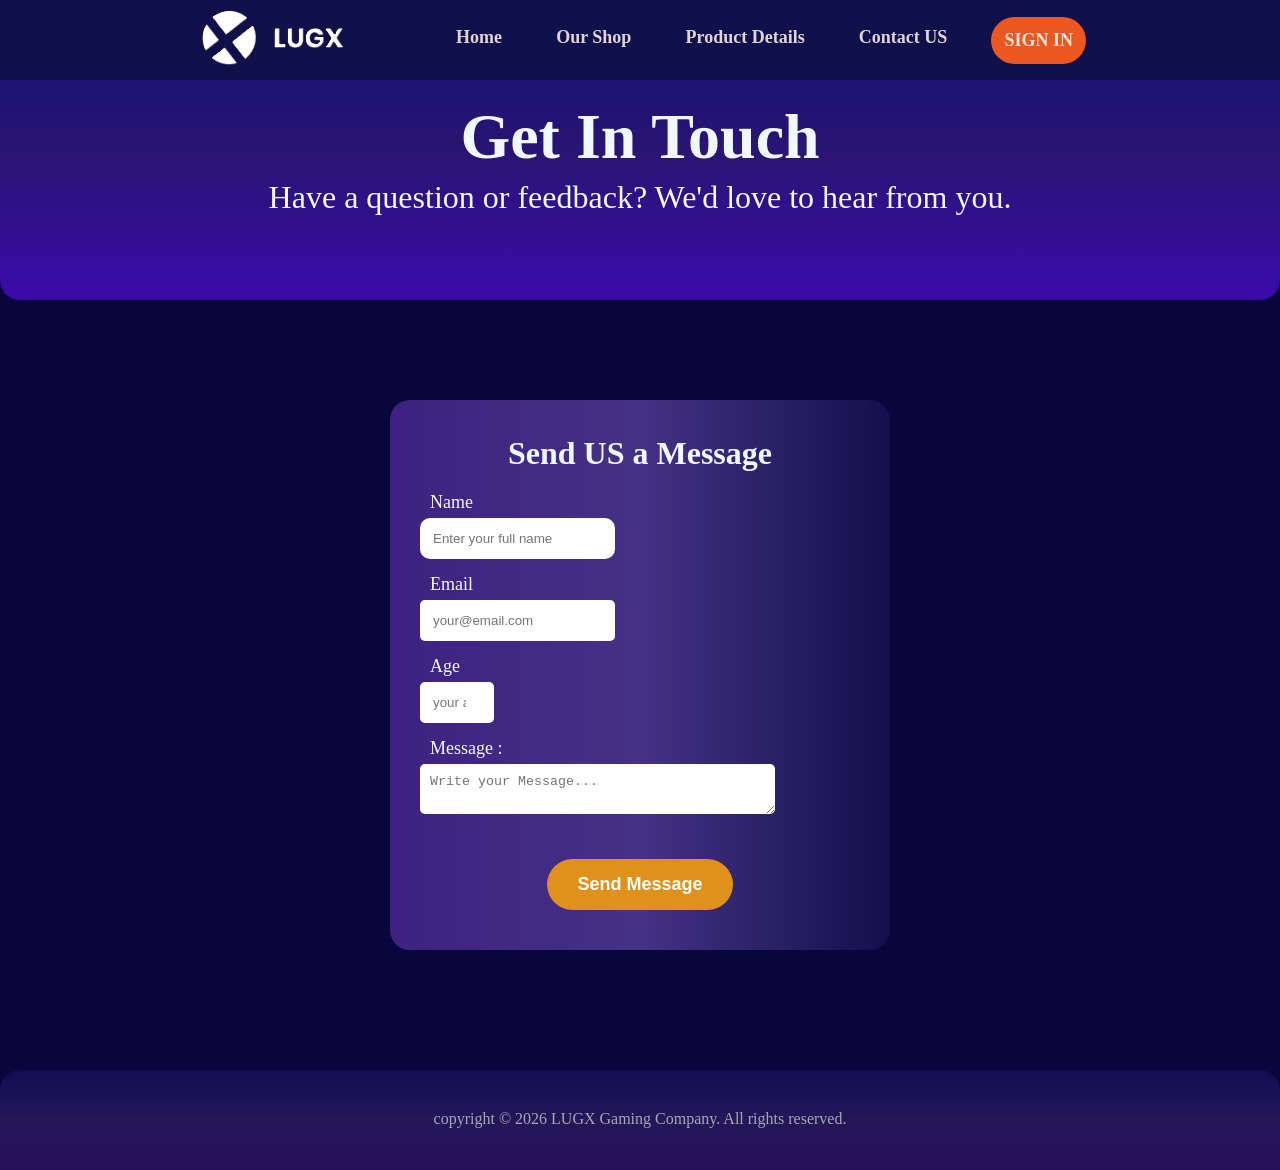
==== contact.html @ ef9e02f5 "upload project" ====
<!DOCTYPE html>
<html lang="en">
<head>
    <meta charset="UTF-8">
    <meta name="viewport" content="width=device-width, initial-scale=1.0">
    <title>ContactUS</title>
    <link rel="stylesheet" href="Style.css">
</head>
<body>
     <div class="navbar">  
      <div> 
        <img class="logo" src="image/Logo.png">
      </div>
      <div class="headcontainer">
        <a href="index.html" class="homebtn">Home</a>
        <a href="#sec-ourshop" class="ourshopbtn">Our Shop</a> 
        <a href="#prductdetails" class="Productbtn">Product Details</a>
        <a href="contact.html" class="contactbtn">Contact US</a>
       <a href="#openBtn" id="openBtn">SIGN IN</a>
       </div>
      </div>
    </div>
    
    <div class="contactpage">
        <div class="contacthead">
        <h1 class="contactheadlina1">Get In Touch</h1>
        <h1 class="contactheadline2">Have a question or feedback? We'd love to hear from you.</h1>
        </div>
   <form>
      <div class="seccontactus">
         <h2 class="send1" >Send US a Message</h2>
        <label for="name" class="lab1"> Name</label>
        <input type="text" name="name"class="lab2" placeholder="Enter your full name" required>
        
        <label for="email" class="lab3">Email </label>
        <input type="email" name="email"  class="lab4" placeholder="your@email.com" required>
        
        <label for="Age" class="age">Age</label>
        <input type="number" min="18" max="100" size="7" value="18:100" class="age2" placeholder="your age">

        <label for="Message" class="mass">Message :</label>
        <textarea name="Message" rows="2" cols="40" maxlength="200"
         placeholder="Write your Message..." class="mass2"></textarea>
       
         <button type="submit" class="send"> Send Message</button>
       </div>
   </form>
    <div class="finalp">
   <p class="finalptext">copyright © 2026 LUGX Gaming Company. All rights reserved.</p>
     </div>
   </div>
  </div>
</body>
</html>
---- Style.css ----
*{
  box-sizing: border-box;
  margin: 0;
  padding: 0;
}
body{
 background-color: rgb(6, 6, 24);
}
.navbar{
    color: aliceblue;
    position: fixed;
    top: 0;
    right:0;
    left: 0;
    width: 100%;
    height: 80px;
    display: flex;
    justify-content: center;
    align-items: center;
    z-index: 1000;
    gap: 100px;
    background-color: rgb(16, 16, 75);
}
@media (min-width: 1024) {
  
  .homesectionwidth{
       width: 100%;
  }

}
.logo:hover{
   width: 110%;
}

.headcontainer{
  display: flex;
  justify-content: space-between;
  width: 50%;
  transition: 0.4s;
}
.homebtn{
  padding-top:5px;
  padding: 10PX;
  color: rgb(226, 212, 212);
  font-size: 18px;
  font-weight: 600;
  border-radius: 45px;
  text-decoration: none;
  
}

.homebtn:hover{
  background :linear-gradient(to right,#52096e,#1232bd);
  padding: 20px;
  color: white;
  transition: 0.5s;

}
.ourshopbtn{ 
  padding-top:5px;
  padding: 10PX;
  color: rgb(226, 212, 212);
  font-size: 18px;
  font-weight: 600;
  border-radius: 45px;
  text-decoration: none;
}

.ourshopbtn:hover{
 background :linear-gradient(to right,#52096e,#1232bd);
  padding: 20px;
  color: white;
  transition: 0.5s;
}
.Productbtn{
  padding-top:5px;
  padding: 10PX;
  color: rgb(226, 212, 212);
  font-size: 18px;
  font-weight: 600;
  border-radius: 45px;
  text-decoration: none;
}
.Productbtn:hover{
 background :linear-gradient(to right,#52096e,#1232bd);
  padding: 20px;
  color: white;
  transition: 0.5s;
}
.contactbtn{
  padding-top:5px;
  padding: 10PX;
  color: rgb(226, 212, 212);
  font-size: 18px;
  font-weight: 600;
  border-radius: 45px;
  text-decoration: none;
}
.contactbtn:hover{
background :linear-gradient(to right,#52096e,#1232bd); 
  padding: 20px;
  color: white;
  transition: 0.5s;
}
#openBtn{
  padding-top:5px;
  padding: 13PX;
  color: rgba(255, 255, 255, 0.829);
  background-color:rgb(235, 87, 33) ;
  font-size: 18px;
  font-weight: 600;
  border-radius: 45px;
  text-decoration: none;
}
#openBtn:hover{
  background-color: rgb(235, 87, 33);
  padding: 20px;
  color: white;
  transition: 0.5s;
}
/************************************************/
/* لما البوب اب يفتح */
.blur{
    filter: blur(8px);
}

/* popup */

.popup{
    position: fixed;
    top: 0;
    left: 0;

    width: 100%;
    height: 100vh;

    display: none;

    justify-content: center;
    align-items: center;
}

/* صندوق اللوجين */

.login-box{
    width: 420px;
    padding: 40px;

    border-radius: 25px;

    background: rgba(0,0,0,0.3);

    backdrop-filter: blur(15px);

    border: 2px solid #00aaff;

    box-shadow: 0 0 25px #00aaff;

    position: relative;

    animation: popup 0.4s ease;
}

@keyframes popup{
    from{
        transform: scale(0.7);
        opacity: 0;
    }

    to{
        transform: scale(1);
        opacity: 1;
    }
}

.login-box h2{
    color: white;
    text-align: center;
    margin-bottom: 30px;
    font-size: 40px;
}

/* inputs */

.login-box input{
    width: 100%;
    padding: 15px;

    margin-bottom: 20px;

    border: 2px solid #4cc9ff;

    border-radius: 30px;

    background: transparent;

    outline: none;

    color: white;
    font-size: 18px;
}

/* زرار */

.login-btn{
    width: 100%;
    padding: 15px;

    border: none;

    border-radius: 30px;

    background: #f5c16c;

    font-weight: bold;

    cursor: pointer;
}

/* زرار القفل */

.close-btn{
    position: absolute;
    top: 15px;
    right: 20px;

    font-size: 35px;
    color: white;

    cursor: pointer;}

/************************************************/

.contactpage{
    width: 100%;
    height: 70%;
    max-width: 2000px;
   background-color: rgb(7, 7, 61);
    
}
.contacthead{
  width: 100%;
  height: 300px;
  background :linear-gradient(to top,#3a0aaa,#291572,hsl(241, 78%, 26%));
  text-align: center;
  border-radius: 20px 20px 20px 20px;
  
}
.contactheadlina1{
  padding-top: 100px;
  color: aliceblue;
  font-weight: 800;
  font-size: 400%;
}
.contactheadline2{
  padding-top: 5px;
  color: aliceblue;
  font-weight: 500;
}
.seccontactus{
  display: block;
  justify-content: center;
  text-align: center;
  background :linear-gradient(to right,#3e2181,#443285,hsl(241, 64%, 18%));
  width: 500px;
  height: 550px;
  border-radius: 20px 20px 20px 20px; 
  border: rgb(84, 81, 133);
  margin: auto;
  margin-top: 100px;
}

.send1{
  padding-top: 35px;
  color: aliceblue;
  font-size: xx-large;
}
.lab1{
margin-top: 20px;
text-align: left;
display: block;
color: aliceblue;
font-size: large;
padding-left: 40px;
}

.lab2{
color: aliceblue;
display: block;
border: 10px;
border-radius: 10px;
color: black;
padding: 13px;
margin-top: 5px;
margin-left: 30px;
} 

.lab3{
color: aliceblue;
text-align: left;
display: block;
font-size: large;
margin-top: 15px;
padding-left: 40px;
}

.lab4{
display: block;
color: black;
border: 10px;
border-radius: 5px;
padding: 13px;
margin-top: 5px;
margin-left: 30px;
} 
.age{
text-align: left;
display: block;
color: aliceblue;
font-size: large;
margin-top: 15px;
padding-left: 40px;
}

.age2{
display: block;
border: 10px;
color: rgb(1, 1, 2);
border-radius: 5px;
padding: 13px;
margin-top: 5px;
margin-left: 30px;
}
.mass{
text-align: left;
display: block;
color: aliceblue;
font-size: large;
margin-top: 15px;
padding-left: 40px;
}

.mass2{
display: block;
color: rgb(1, 2, 2);
border: 10px;
border-radius: 5px;
padding: 10px;
margin-top: 5px;
margin-left: 30px;
}

.send{
  background-color: rgb(224, 145, 27);
  padding-left: 30px;
  padding-right: 30px;
  padding-top:15px;
  padding-bottom: 15px;
  color: white;
  font-size: 18px;
  font-weight: 600;
  border: 0;
  border-radius: 80px;
  transition: 0.5s;
  border: 100px;
  border-radius: 100px;
  transition: 0.8s;
  margin-top: 45px;
}
.send:hover{
  padding-left: 15px;
  padding-right: 15px;
}
.finalp{
  width: 100%;
  height: 100px;
  background :linear-gradient(to top,#26105a,#251758,hsl(241, 73%, 19%));
  color: aliceblue;
  border-radius: 20px 20px 0px 0px; 
  margin-top: 120px;
}
.finalptext{
  padding-top: 40px;
  text-align: center;
  justify-content: center;
  color: rgb(160, 170, 179);
  font-weight: 500;
}
#homesection{ 
    width: 100%;
    max-width: 2000px;
    overflow-x: hidden;
    height: auto;
    background-color: rgb(6, 6, 24);

}
 .hero{
  height: 700px;
  justify-content: space-between;
  align-items: flex-start;
  background :linear-gradient(to right,#30166b,#443285,hsl(241, 64%, 18%));
  padding-top: 100px;
  border-radius: 20px 20px 40px 40px;
}
.textmainpage{
 padding-left: 110px;
}

.bigline{
 margin-top: 40px;
 color: antiquewhite;
 font-weight:bold;
 font-size: 280%;

}

.welcomebtn{
  width: 60px;
  color: rgb(235, 87, 33);
  font-size: x-large;
  white-space: nowrap;
  padding-top: 80px;
  font-family: 'Franklin Gothic Medium', 'Arial Narrow', Arial, sans-serif;
}

.deatilstext{
  margin-top: 30px;
  color: rgb(170, 167, 167);
  font-size: x-large;
  width: 50%;
}

.Search1{
 padding: 20px 15px;
 width: 20%;
 border: 2px dashed white;;
 margin-top: 40px;
 border-radius: 30px;
 background:linear-gradient(to right,#30166b,#443285,hsl(241, 64%, 18%)); 
 color: gray;
 font-size: large;
 text-align: center;
}
.Search1:hover{
  margin-top: 2px;
}

.searchbtn{
  padding: 20px 25px;
  margin-top: 40px;
  border: 2px solid rgb(7, 7, 92);
  color: aliceblue;
  background-color: rgb(235, 87, 33);;
  border-radius: 30px;
  margin-left: 20px;
}
.searchbtn:hover{
  padding: 25px;
}
.imghead{
  height: 400px;
  width: 380px;
  border-radius: 20px;
  margin-left: 730px;
  margin-top: -510px;
  border: solid rgb(24, 6, 73);
}
.imghead:hover{
  padding: 5px;
  height: 420px;
  width:410px;
  transform: rotate(-2deg);
  border: dashed white;
}
 .trendinggames-sec{
   margin: 50px;
 }

 .trendingp1{
  color:rgb(235, 87, 33);
  font-size: x-large;
}
 .line2trending{
  display: flex;
 }
 .trendingp2{
  color: white;
  font-size: 300%;
 }
 .viewallbtn{
  padding-top:5px;
  margin-left: 800px;
  padding: 13px;
  color:white;
  font-size: 18px;
  font-weight: 600;
  border-radius: 45px;
  border: none;
  background-color: rgb(235, 87, 33);
 }
.viewallbtn:hover{ 
  padding: 16px;
  
}

.treanding-items{
  display: flex;
  justify-content: center;
  position: relative;
  margin: auto;
  background-color: rgb(6, 6, 24);
  height: 300px;
}
.imgone{
  margin-left: 15px;
  height: 190;
  margin-right: 5px;
  width: 300px;
  border-radius: 10px;
  display: block;
  border:10px beige;
}
.imgp1{
  position: absolute;
  color: rgb(7, 25, 85);
  top: 0;
  margin-left:40px;
  margin-top: 170px;
}
.imgp2{ 
   position: absolute;
  color: rgb(250, 253, 255);
  top: 0;
  margin-left:38px;
  margin-top: 190px;
  font-size: x-large;
}
.logoimg1{
  position: absolute;
  top: 0;
  width: 50px;
  margin-left: 250px;
  margin-top: 170px;
}
.logoimg1:hover{
  padding: 5px;
}

.imgone:hover{
  box-shadow: 20px 10px 20px #2a0581;
  padding: 5px;
}
  .imgtwo{
  margin-left: 5px;
  height: 190;
  margin-right: 5px;
  width: 300px;
  border-radius: 10px;
  display: block;
  border:10px beige;
}
.imgp3{
  position: absolute;
  color: rgb(7, 25, 85);
  top: 0;
  margin-left:40px;
  margin-top: 170px;
}
.imgp4{  position: absolute;
  color: rgb(250, 253, 255);
  top: 0;
  margin-left:38px;
  margin-top: 190px;
  font-size: x-large;
}
.logoimg2{
  position: absolute;
  top: 0;
  width: 50px;
  margin-left: 250px;
  margin-top: 170px;
}
.logoimg2:hover{
  padding: 5px;
}
.imgtwo:hover{
  box-shadow: 20px 10px 20px #2a0581;
  padding: 5px;
}

.imgthree{
  margin-left: 5px;
  height: 190;
  width: 300px;
  margin-right: 5px;
  border-radius: 10px;
  display: block;
  border:10px beige;
}
.imgp5{
  position: absolute;
  color: rgb(7, 25, 85);
  top: 0;
  margin-left:40px;
  margin-top: 170px;
}
.imgp6{  position: absolute;
  color: rgb(250, 253, 255);
  top: 0;
  margin-left:38px;
  margin-top: 190px;
  font-size: x-large;
}
.logoimg3{
  position: absolute;
  top: 0;
  width: 50px;
  margin-left: 250px;
  margin-top: 170px;
}
.logoimg3:hover{
  padding: 5px;
}
.imgthree:hover{
  box-shadow: 20px 10px 20px #2a0581;
  padding: 5px;
}

.imgfour{
  margin-left: 5px;
  margin-right: 15px;
  height: 190;
  width: 300px;
  border-radius: 10px;
  display: block;
  border:10px beige;
}
.imgp7{
  position: absolute;
  color:  rgb(7, 25, 85);
  top: 0;
  margin-left:40px;
  margin-top: 170px;
}
.imgp8{  position: absolute;
  color: rgb(250, 253, 255);
  top: 0;
  margin-left:38px;
  margin-top: 190px;
  font-size: x-large;
}
.logoimg4{
  position: absolute;
  top: 0;
  width: 50px;
  margin-left: 250px;
  margin-top: 170px;
}
.logoimg4:hover{
  padding: 5px;
}
.imgfour:hover{
  box-shadow: 20px 10px 20px #2a0581;
  padding: 5px;
}
  
#prductdetails{
  background-color: rgb(6, 6, 24);
}
.topgames-sec{
  height: 550px;
  background :linear-gradient(to right,#30166b,#443285,hsl(241, 64%, 18%));
  border-radius: 40px 40px 40px 40px;
}
 .topp1{
  margin-left: 70px;
  padding-top: 50px;
  color:rgb(235, 87, 33);
  font-size: x-large;
  font-weight: bold;
 }

 .line2top{
  padding-top: 30px;
  display: flex;

 }
 .topp2{
  color: white;
  font-size: 300%;
  margin-left: 40px;
  

 }
 .viewallbtn2{
  margin-left: 900px;
  color:white;
  font-size: 18px;
  font-weight: 600;
  padding: 20px;
  border-radius: 45px;
  border: none;
  background-color: rgb(235, 87, 33);
 }
.viewallbtn2:hover{ 
  padding: 22px;
}

.sec-top-items{
  display: flex;
  justify-content: center;
  margin-right: 10px;
 
}
.topitems1{
  width: 195px;
  height: 280px;
  overflow: hidden ;
  background-color: #0d012e;
  margin-right: 7px;
  border: 2px solid;
  border-radius: 10px;
  margin-top: 60px;
}
.infoimg1{
 padding:20px ;
 text-align: center;
 color: aliceblue;
 font-size: large;
}
.topimgp1{
  color: rgb(193, 197, 201);
  margin-bottom: 10px;
}
.topimgbtn1{
  color:white;
  font-size: 15px;
  padding: 10px;
  margin-top: 7px;
  border-radius: 25px;
  border: none;
  background-color: rgb(235, 87, 33);
}
.topitems1:hover{
  box-shadow: 20px 20px 20px #805bd6;
  padding: 3px;
}

.topitems2{
  width: 195px;
  height: 280px;
  overflow: hidden ;
  background-color: #0d012e;
  border: 2px solid;
  margin-right: 7px;
  border-radius: 10px;
  margin-top: 60px;
}
.infoimg2{
 text-align: center;
 color: aliceblue;
 font-size: large;
}
.topimgp2{
  color: rgb(193, 197, 201);
  margin-top: 15px;
  margin-bottom:10px ;
}
.topimgbtn2{
  color:white;
  font-size: 15px;
  padding: 10px;
  margin-top: 7px;
  border-radius: 25px;
  border: none;
  background-color: rgb(235, 87, 33);
}
.topitems2:hover{
  box-shadow: 20px 20px 20px #805bd6;
  padding: 3px;
}

.topitems3{
  width: 195px;
  height: 280px;
  overflow: hidden ;
  background-color: #0d012e;
  border: 2px solid;
  border-radius: 10px;
  margin-top: 60px;
   margin-right: 7px;
}
.infoimg3{
 text-align: center;
 color: aliceblue;
 font-size: large;
}
.topimgp3{
  color: rgb(193, 197, 201);
  width: 80px;
  margin-top: 15px;
  margin-bottom:10px;
  margin-left: 55px;
}

.topimgbtn3{
  color:white;
  font-size: 15px;
  padding: 10px;
  margin-top: 7px;
  border-radius: 25px;
  border: none;
  background-color: rgb(235, 87, 33);
}
.topitems3:hover{
  box-shadow: 20px 20px 20px #805bd6;
  padding: 3px;
}
.topitems4{
  width: 195px;
  height: 280px;
  overflow: hidden ;
  background-color: #0d012e;
  border: 2px solid;
  border-radius: 10px;
  margin-top: 60px;
 margin-right: 7px;
}
.infoimg4{
 text-align: center;
 color: aliceblue;
 font-size: large;
}
.topimgp4{
  color: rgb(193, 197, 201);
  width: 80px;
  margin-top: 15px;
  margin-bottom:10px;
  margin-left: 55px;
}

.topimgbtn4{
  color:white;
  font-size: 15px;
  padding: 10px;
  margin-top: 7px;
  border-radius: 25px;
  border: none;
  background-color: rgb(235, 87, 33);
}
.topitems4:hover{
  box-shadow: 20px 20px 20px #805bd6;
  padding: 3px;
}



.topitems5{
  width: 195px;
  height: 280px;
  overflow: hidden ;
  background-color: #0d012e;
  border: 2px solid;
  border-radius: 10px;
  margin-top: 60px;
 margin-right: 7px;
}
.infoimg5{
 text-align: center;
 color: aliceblue;
 font-size: large;
}
.topimgp5{
  color: rgb(193, 197, 201);
  width: 80px;
  margin-top: 15px;
  margin-bottom:10px;
  margin-left: 55px;
}

.topimgbtn5{
  color:white;
  font-size: 15px;
  padding: 10px;
  margin-top: 7px;
  border-radius: 25px;
  border: none;
  background-color: rgb(235, 87, 33);
}
.topitems5:hover{
  box-shadow: 20px 20px 20px #805bd6;
  padding: 3px;
}

.topitems6{
  width: 195px;
  height: 280px;
  overflow: hidden ;
  background-color: #0d012e;
  border: 2px solid;
  border-radius: 10px;
  margin-top: 60px;
 margin-right: 7px;
}
.infoimg6{
 text-align: center;
 color: aliceblue;
 font-size: large;
}
.topimgp6{
  color: rgb(193, 197, 201);
  width: 80px;
  margin-top: 15px;
  margin-bottom:10px;
  margin-left: 55px;
}
.topimgbtn6{
  color:white;
  font-size: 15px;
  padding: 10px;
  margin-top: 7px;
  border-radius: 25px;
  border: none;
  background-color: rgb(235, 87, 33);
}
.topitems6:hover{
  box-shadow: 20px 20px 20px #805bd6;
  padding: 3px;
}

.lastsectionp1{
  margin-top: 100px;
  text-align: center;
  color: rgb(241, 103, 52);
  font-size: xx-large;
  font-weight: bold;
}
.lastsectionp2{
  margin-top:20px ;
  text-align: center;
  color: white;
  font-size: 300%;
  font-weight: bold;
}

.lastsection{
  display: flex;
  margin-top: 50px;
  justify-content: center;
}

.secaction{
  width: 250px;
  height: 200px;
  overflow: hidden ;
  text-align: center;
  background-color: #1a0541;
  margin-right: 2px;
  border: 1px solid rgb(5, 5, 102);
  border-radius: 20px;
  margin-top: 2px;
  font-size: x-large;
  color: aliceblue;
}
.secactionp1{
  padding-top: 8px;
}
.secactionimg{
 padding-top: 15px;
}
.secaction:hover{
  box-shadow: 20px 20px 20px #4914c5; 
  padding: 3px;
}

.secRPG{
  width: 250px;
  height: 200px;
  text-align: center;
  overflow: hidden ;
  background-color: #1a0541;
  margin-left: 5px;
  margin: 5px;
  border: 1px solid rgb(5, 5, 102);
  border-radius: 20px;
  padding-top: 7px;
  margin-top: 2px;
  font-size: x-large;
  color: aliceblue;
}
.secRPGp1{
  padding-top: 8px;
}
.secRPGimg{
 padding-top: 15px;
}
.secRPG:hover{
   box-shadow: 20px 20px 20px #4914c5; 
  padding: 3px;
}

.secAdventure{
  width: 250px;
  height: 200px;
  overflow: hidden ;
  text-align: center;
  background-color: #1a0541;
   margin-right: 5px;
  border: 1px solid rgb(5, 5, 102);
  border-radius: 20px;
  padding-top: 10px;
  margin-top: 2px;
  font-size: x-large;
  color: aliceblue;
}
.secAdventureimg{
 padding-top: 15px;
}
.secAdventure:hover{
  box-shadow: 20px 20px 20px #4914c5; 
  padding: 3px;
}

.secShooter{
  width: 250px;
  height: 200px;
  overflow: hidden ;
  text-align: center;
  background-color: #1a0541;
  border: 1px solid rgb(5, 5, 102);
  border-radius: 20px;
  padding-top: 10px;
  margin-right:5px;
  margin-top: 2px;
  font-size: x-large;
  color: aliceblue;
}
.secShooterimg{
 padding-top: 15px;
}
.secShooter:hover{
  box-shadow: 20px 20px 20px #4914c5;  
  padding: 3px;
}

.secstrategy{
  width: 250px;
  height: 200px;
  overflow: hidden ;
  text-align: center;
  background-color: #1a0541;
  border: 1px solid rgb(5, 5, 102);
  border-radius: 20px;
  padding-top: 10px;
  margin-right:5px;
  margin-top: 2px;
  font-size: x-large;
  color: aliceblue;
}
.secstrategyimg{
 padding-top: 15px;
}
.secstrategy:hover{
  box-shadow: 20px 20px 20px #4914c5;  
  padding: 3px;
}

.Lasttexthomese{
  text-align: center;
  border: none;
  margin-top: 100px;
  margin-bottom: 8px;
  border-radius: 50px;
  padding: 20px;
  width: 400px;
  margin-left: 465px;
  align-items: center;
  background:linear-gradient(to right,#f51eea,#b052d4,#ee31d5,hsl(283, 79%, 38%));;
  font-weight: bold;
  color: white;
}

.finalphomesec{
  width: 100%;
  height: 100px;
  background :linear-gradient(to top,#26105a,#251758,hsl(241, 73%, 19%));
  color: aliceblue;
  border-radius: 20px 20px 0px 0px; 
  margin-top: 120px;
}
.finalptexthomesec{
  padding-top: 40px;
  text-align: center;
  justify-content: center;
  color: rgb(160, 170, 179);
  font-weight: 500;
}
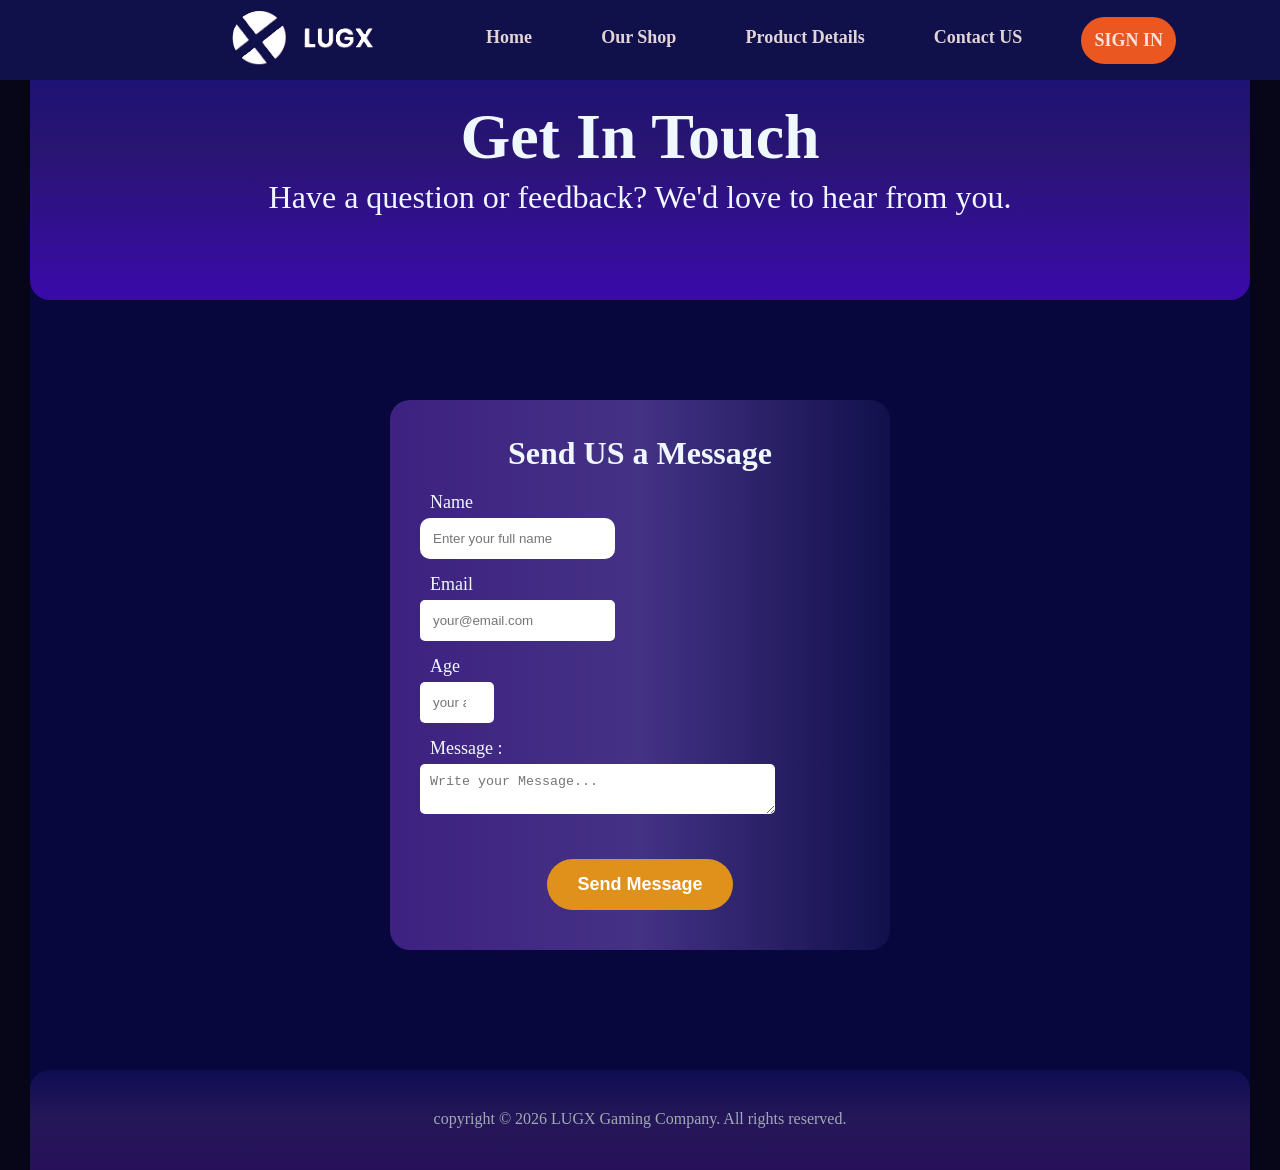
==== commit b3d120e9: "Update contact.html" ====
--- a/contact.html
+++ b/contact.html
@@ -5,6 +5,8 @@
     <meta name="viewport" content="width=device-width, initial-scale=1.0">
     <title>ContactUS</title>
     <link rel="stylesheet" href="Style.css">
+    <script src="index.js"></script>
+    <link rel="shortcut icon" href="image/Logo.png">
 </head>
 <body>
      <div class="navbar">  
@@ -20,7 +22,7 @@
        </div>
       </div>
     </div>
-    
+      <div id="contactpagesec">
     <div class="contactpage">
         <div class="contacthead">
         <h1 class="contactheadlina1">Get In Touch</h1>
@@ -49,6 +51,7 @@
    <p class="finalptext">copyright © 2026 LUGX Gaming Company. All rights reserved.</p>
      </div>
    </div>
-  </div>
+
+        </div></div>
 </body>
-</html>+</html>
--- a/Style.css
+++ b/Style.css
@@ -7,12 +7,13 @@
  background-color: rgb(6, 6, 24);
 }
 .navbar{
+    width: 1400px;
     color: aliceblue;
     position: fixed;
+   margin: auto;
     top: 0;
     right:0;
     left: 0;
-    width: 100%;
     height: 80px;
     display: flex;
     justify-content: center;
@@ -230,9 +231,11 @@
     cursor: pointer;}
 
 /************************************************/
-
+#contactpagesec{
+  width: 1220px;
+  margin: auto;
+}
 .contactpage{
-    width: 100%;
     height: 70%;
     max-width: 2000px;
    background-color: rgb(7, 7, 61);
@@ -388,15 +391,15 @@
 }
 #homesection{ 
     width: 100%;
-    max-width: 2000px;
     overflow-x: hidden;
     height: auto;
     background-color: rgb(6, 6, 24);
 
 }
  .hero{
+   width: 1340px;
   height: 700px;
-  justify-content: space-between;
+  justify-content: center;
   align-items: flex-start;
   background :linear-gradient(to right,#30166b,#443285,hsl(241, 64%, 18%));
   padding-top: 100px;
@@ -472,9 +475,10 @@
   transform: rotate(-2deg);
   border: dashed white;
 }
- .trendinggames-sec{
-   margin: 50px;
- }
+#sec-ourshop{
+  width: 1200px;
+  margin: auto;
+}
 
  .trendingp1{
   color:rgb(235, 87, 33);
@@ -482,6 +486,7 @@
 }
  .line2trending{
   display: flex;
+ justify-content: space-between;
  }
  .trendingp2{
   color: white;
@@ -489,7 +494,6 @@
  }
  .viewallbtn{
   padding-top:5px;
-  margin-left: 800px;
   padding: 13px;
   color:white;
   font-size: 18px;
@@ -666,6 +670,8 @@
   
 #prductdetails{
   background-color: rgb(6, 6, 24);
+  width: 1300px;
+  margin: auto;
 }
 .topgames-sec{
   height: 550px;
@@ -705,12 +711,14 @@
 .viewallbtn2:hover{ 
   padding: 22px;
 }
-
+#lastsectopgames{
+  width: 1300px;
+  margin: auto;
+}
 .sec-top-items{
   display: flex;
   justify-content: center;
   margin-right: 10px;
- 
 }
 .topitems1{
   width: 195px;
@@ -852,8 +860,6 @@
   box-shadow: 20px 20px 20px #805bd6;
   padding: 3px;
 }
-
-
 
 .topitems5{
   width: 195px;
@@ -1066,22 +1072,25 @@
 }
 
 .Lasttexthomese{
+   width: 1300px;
   text-align: center;
+  justify-content: center;
   border: none;
   margin-top: 100px;
   margin-bottom: 8px;
   border-radius: 50px;
   padding: 20px;
   width: 400px;
-  margin-left: 465px;
-  align-items: center;
+   margin: auto;
   background:linear-gradient(to right,#f51eea,#b052d4,#ee31d5,hsl(283, 79%, 38%));;
   font-weight: bold;
   color: white;
 }
 
 .finalphomesec{
-  width: 100%;
+  width: 1340px;
+  justify-content: center;
+  margin: auto;
   height: 100px;
   background :linear-gradient(to top,#26105a,#251758,hsl(241, 73%, 19%));
   color: aliceblue;
@@ -1094,4 +1103,4 @@
   justify-content: center;
   color: rgb(160, 170, 179);
   font-weight: 500;
-}+}
